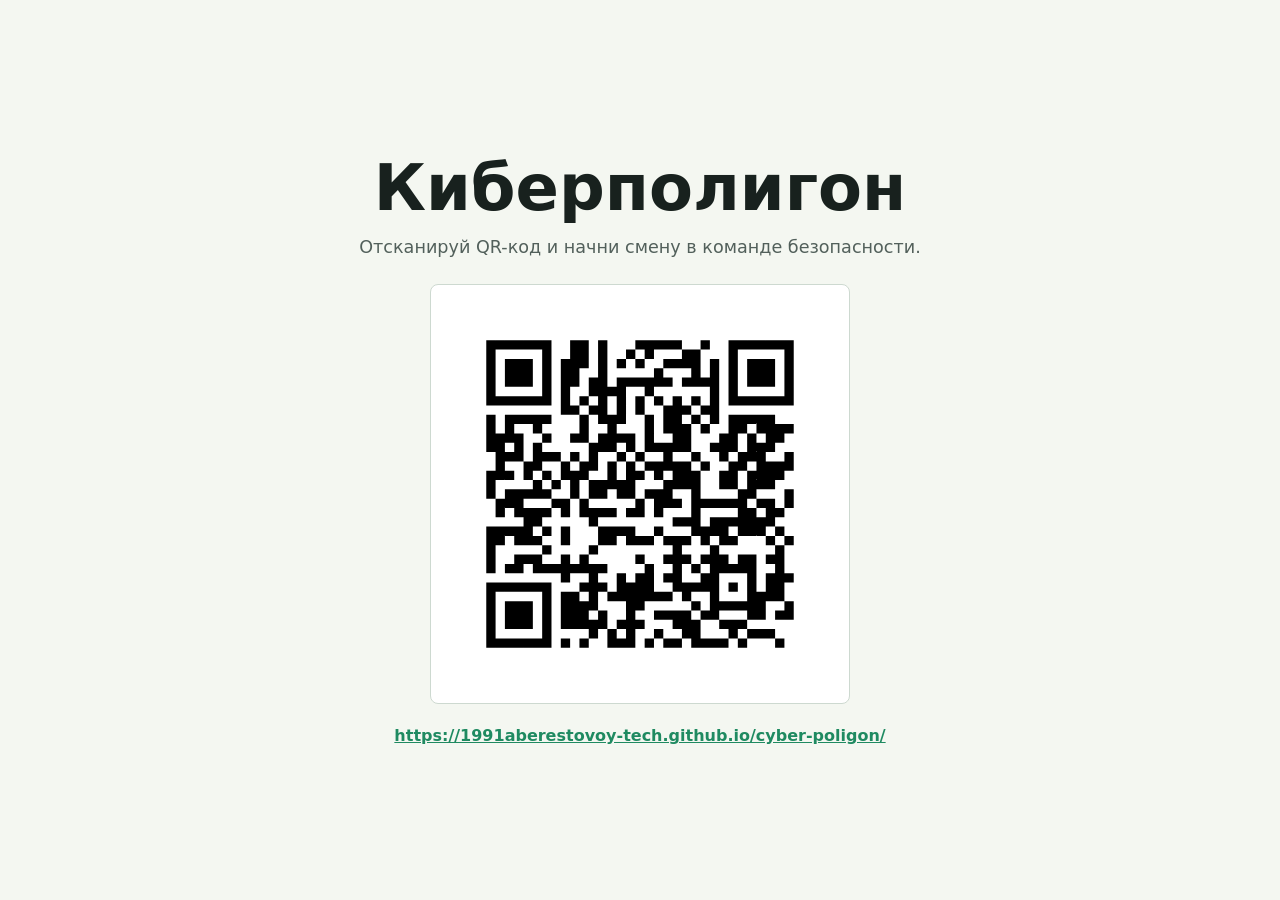
==== qr.html @ ca1343a8 "Add QR code for GitHub Pages" ====
<!doctype html>
<html lang="ru">
  <head>
    <meta charset="utf-8">
    <meta name="viewport" content="width=device-width, initial-scale=1">
    <title>QR-код: Киберполигон</title>
    <style>
      * {
        box-sizing: border-box;
      }

      body {
        min-height: 100vh;
        margin: 0;
        display: grid;
        place-items: center;
        padding: 28px;
        background: #f4f7f1;
        color: #18211e;
        font-family: Inter, system-ui, -apple-system, BlinkMacSystemFont, "Segoe UI", sans-serif;
        letter-spacing: 0;
      }

      main {
        width: min(100%, 760px);
        text-align: center;
      }

      h1 {
        margin: 0 0 12px;
        font-size: clamp(2rem, 6vw, 4rem);
        line-height: 1.05;
      }

      p {
        margin: 0 auto 24px;
        color: #52605b;
        font-size: 1.1rem;
        line-height: 1.5;
      }

      img {
        width: min(82vw, 420px);
        height: auto;
        border: 1px solid #cdd9d0;
        border-radius: 8px;
        padding: 18px;
        background: #ffffff;
      }

      a {
        display: block;
        margin-top: 18px;
        color: #1f8a61;
        font-weight: 800;
        overflow-wrap: anywhere;
      }

      @media print {
        body {
          background: #ffffff;
        }

        a {
          color: #18211e;
        }
      }
    </style>
  </head>
  <body>
    <main>
      <h1>Киберполигон</h1>
      <p>Отсканируй QR-код и начни смену в команде безопасности.</p>
      <img src="qr-github-pages.svg" alt="QR-код для перехода в игру Киберполигон">
      <a href="https://1991aberestovoy-tech.github.io/cyber-poligon/">https://1991aberestovoy-tech.github.io/cyber-poligon/</a>
    </main>
  </body>
</html>
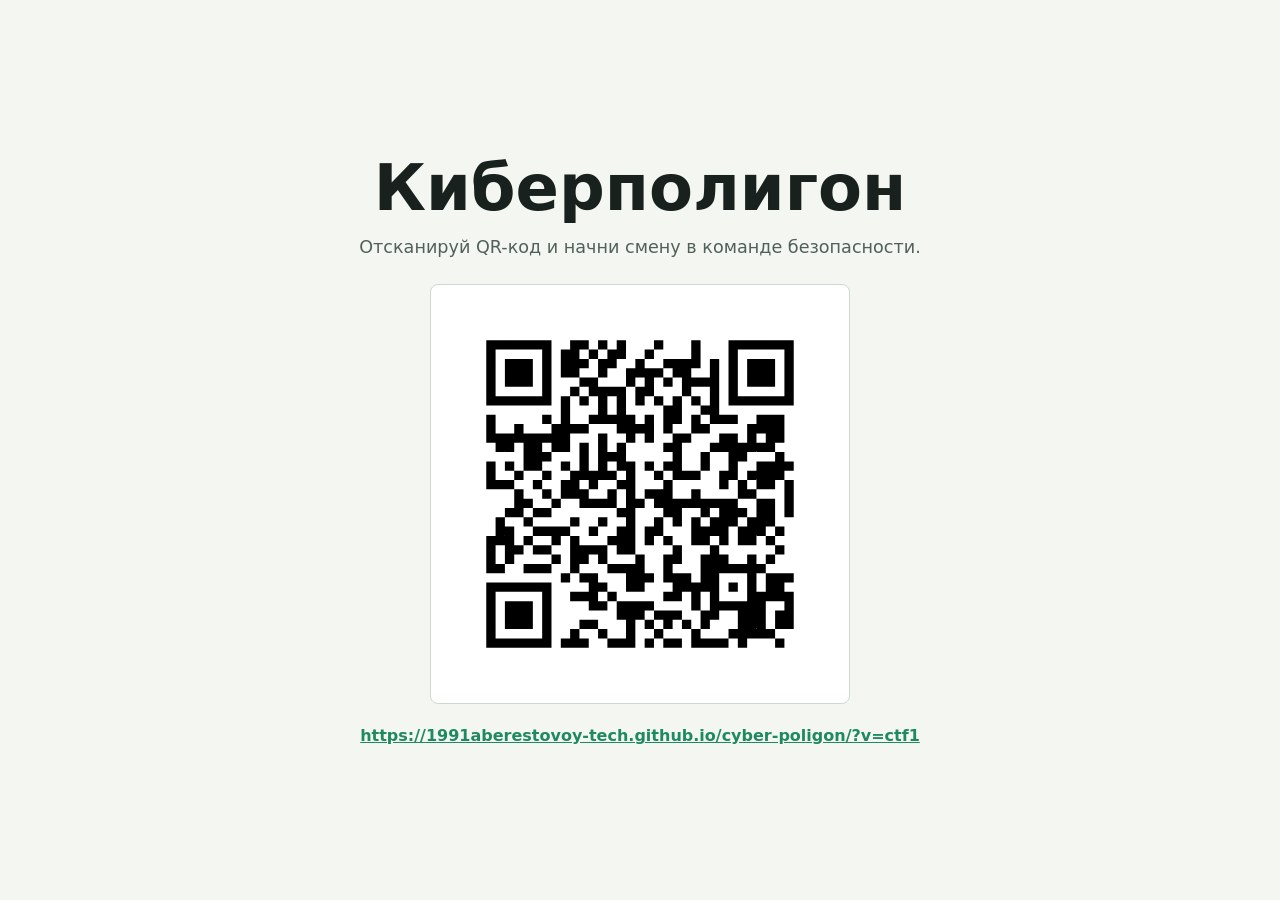
==== commit ed357f6d: "Update QR code for CTF version" ====
--- a/qr.html
+++ b/qr.html
@@ -72,7 +72,7 @@
       <h1>Киберполигон</h1>
       <p>Отсканируй QR-код и начни смену в команде безопасности.</p>
       <img src="qr-github-pages.svg" alt="QR-код для перехода в игру Киберполигон">
-      <a href="https://1991aberestovoy-tech.github.io/cyber-poligon/">https://1991aberestovoy-tech.github.io/cyber-poligon/</a>
+      <a href="https://1991aberestovoy-tech.github.io/cyber-poligon/?v=ctf1">https://1991aberestovoy-tech.github.io/cyber-poligon/?v=ctf1</a>
     </main>
   </body>
 </html>
